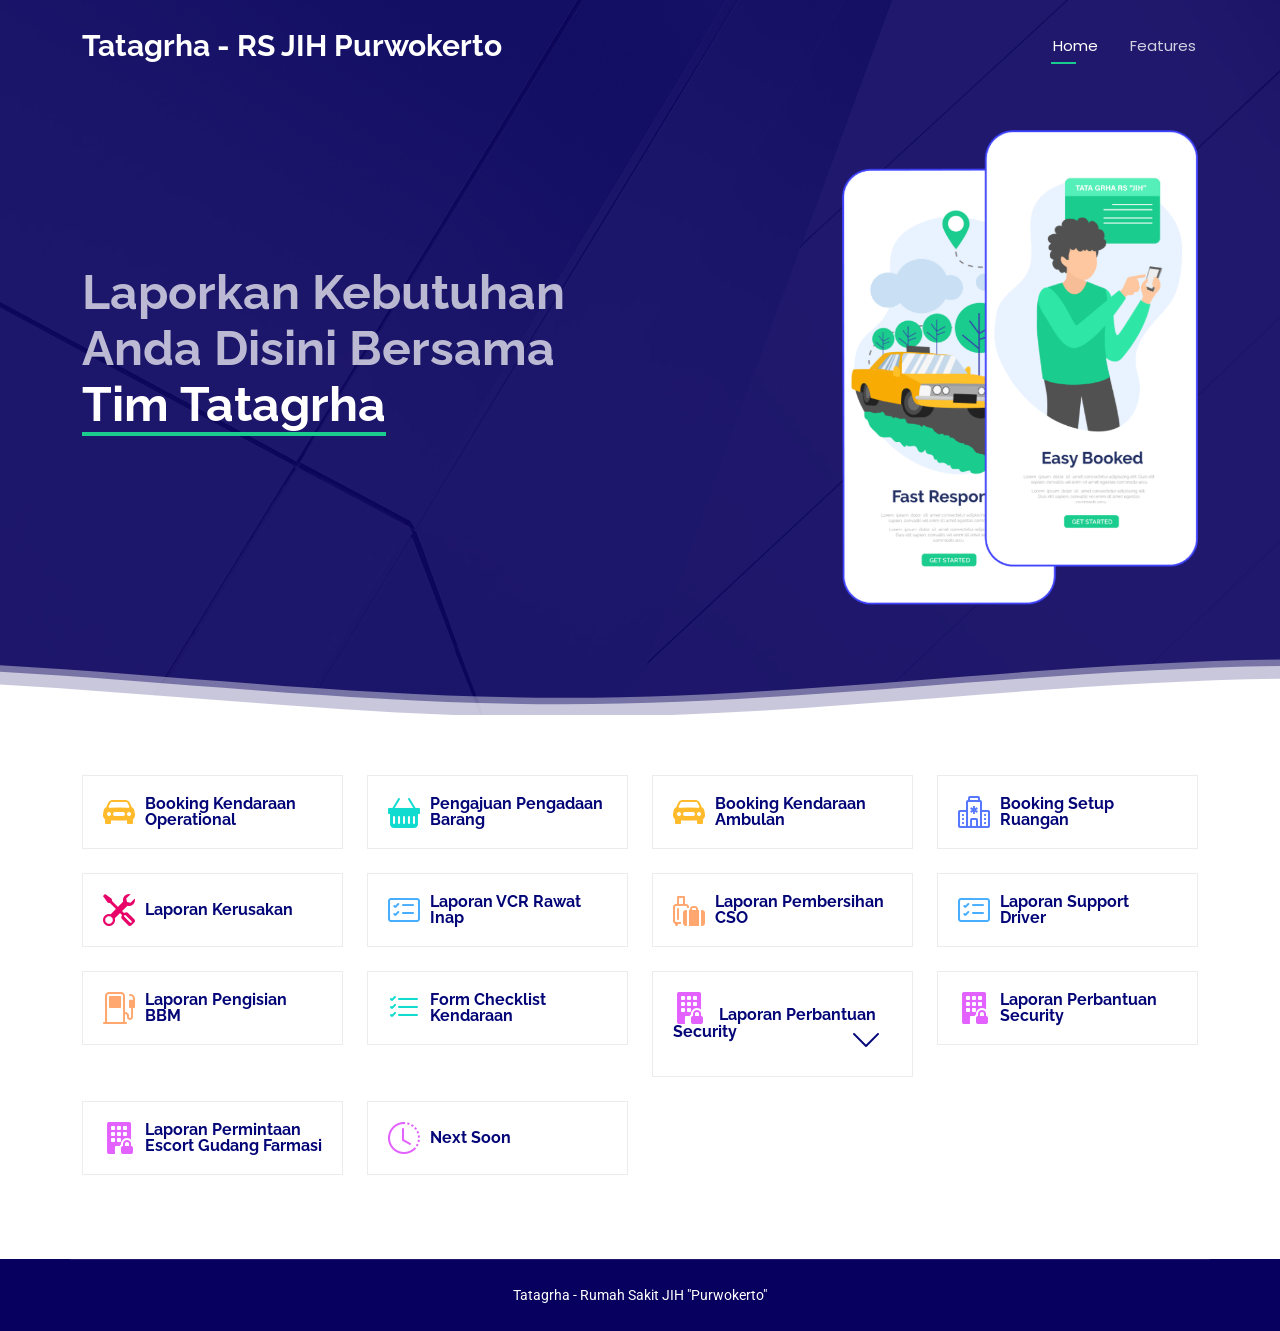
==== index.html @ fdab9dad "Update index.html" ====
<!DOCTYPE html>
<html lang="en">

<head>
  <meta charset="utf-8">
  <meta content="width=device-width, initial-scale=1.0" name="viewport">
  <title>Tatagrha RS JIH Purwokerto</title>
  <meta name="description" content="">
  <meta name="keywords" content="">

  <!-- Favicons -->
  <link href="assets/img/favicon.png" rel="icon">
  <link href="assets/img/apple-touch-icon.png" rel="apple-touch-icon">

  <!-- Fonts -->
  <link href="https://fonts.googleapis.com" rel="preconnect">
  <link href="https://fonts.gstatic.com" rel="preconnect" crossorigin>
  <link href="https://fonts.googleapis.com/css2?family=Roboto:ital,wght@0,100;0,300;0,400;0,500;0,700;0,900;1,100;1,300;1,400;1,500;1,700;1,900&family=Poppins:ital,wght@0,100;0,200;0,300;0,400;0,500;0,600;0,700;0,800;0,900;1,100;1,200;1,300;1,400;1,500;1,600;1,700;1,800;1,900&family=Raleway:ital,wght@0,100;0,200;0,300;0,400;0,500;0,600;0,700;0,800;0,900;1,100;1,200;1,300;1,400;1,500;1,600;1,700;1,800;1,900&display=swap" rel="stylesheet">

  <!-- Vendor CSS Files -->
  <link href="assets/vendor/bootstrap/css/bootstrap.min.css" rel="stylesheet">
  <link href="assets/vendor/bootstrap-icons/bootstrap-icons.css" rel="stylesheet">
  <link href="assets/vendor/aos/aos.css" rel="stylesheet">
  <link href="assets/vendor/glightbox/css/glightbox.min.css" rel="stylesheet">
  <link href="assets/vendor/swiper/swiper-bundle.min.css" rel="stylesheet">

  <!-- Main CSS File -->
  <link href="assets/css/main.css" rel="stylesheet">

</head>

<body class="index-page">

  <header id="header" class="header d-flex align-items-center fixed-top">
    <div class="container-fluid container-xl position-relative d-flex align-items-center justify-content-between">

      <a href="index.html" class="logo d-flex align-items-center">
        <!-- Uncomment the line below if you also wish to use an image logo -->
        <!-- <img src="assets/img/logo.png" alt=""> -->
        <h1 class="sitename">Tatagrha - RS JIH Purwokerto</h1>
      </a>

      <nav id="navmenu" class="navmenu">
        <ul>
          <li><a href="#hero" class="active">Home</a></li>
          <li><a href="#features">Features</a></li>
        </ul>
        <i class="mobile-nav-toggle d-xl-none bi bi-list"></i>
      </nav>
    </div>
  </header>

  <main class="main">

    <!-- Hero Section -->
    <section id="hero" class="hero section dark-background">
      <img src="assets/img/hero-bg-2.jpg" alt="" class="hero-bg">

      <div class="container">
        <div class="row gy-4 justify-content-between">
          <div class="col-lg-4 order-lg-last hero-img" data-aos="zoom-out" data-aos-delay="100">
            <img src="assets/img/hero-img.png" class="img-fluid animated" alt="">
          </div>

          <div class="col-lg-6  d-flex flex-column justify-content-center" data-aos="fade-in">
            <h1>Laporkan Kebutuhan Anda Disini Bersama <span>Tim Tatagrha</span></h1>
          </div>

        </div>
      </div>

      <svg class="hero-waves" xmlns="http://www.w3.org/2000/svg" xmlns:xlink="http://www.w3.org/1999/xlink" viewBox="0 24 150 28 " preserveAspectRatio="none">
        <defs>
          <path id="wave-path" d="M-160 44c30 0 58-18 88-18s 58 18 88 18 58-18 88-18 58 18 88 18 v44h-352z"></path>
        </defs>
        <g class="wave1">
          <use xlink:href="#wave-path" x="50" y="3"></use>
        </g>
        <g class="wave2">
          <use xlink:href="#wave-path" x="50" y="0"></use>
        </g>
        <g class="wave3">
          <use xlink:href="#wave-path" x="50" y="9"></use>
        </g>
      </svg>

    </section><!-- /Hero Section -->

    <!-- Features Section -->
    <section id="features" class="features section">

      <div class="container">

        <div class="row gy-4">

          <div class="col-lg-3 col-md-4" data-aos="fade-up" data-aos-delay="100">
            <div class="features-item">
              <i class="bi bi-car-front-fill" style="color: #ffbb2c;"></i>
              <h3><a href="https://forms.gle/CPG3CQhmKUWw7YBz8" class="stretched-link">Booking Kendaraan Operational</a></h3>
            </div>
          </div><!-- End Feature Item -->

          <div class="col-lg-3 col-md-4" data-aos="fade-up" data-aos-delay="100">
            <div class="features-item">
              <i class="bi bi-basket-fill" style="color: #11dbcf;"></i>
              <h3><a href="https://forms.gle/uYJocbB6Mi5W9HE4A" class="stretched-link">Pengajuan Pengadaan Barang</a></h3>
            </div>
          </div><!-- End Feature Item -->   
          
          <div class="col-lg-3 col-md-4" data-aos="fade-up" data-aos-delay="100">
            <div class="features-item">
              <i class="bi bi-car-front-fill" style="color: #ffbb2c;"></i>
              <h3><a href="https://forms.gle/hfA2Ay4wAuZMXhFcA" class="stretched-link">Booking Kendaraan Ambulan</a></h3>
            </div>
          </div><!-- End Feature Item -->          
          
          <div class="col-lg-3 col-md-4" data-aos="fade-up" data-aos-delay="200">
            <div class="features-item">
              <i class="bi bi-hospital" style="color: #5578ff;"></i>
              <h3><a href="https://forms.gle/HE8WJh99tkpcLgHMA" class="stretched-link">Booking Setup Ruangan</a></h3>
            </div>
          </div><!-- End Feature Item -->

          <div class="col-lg-3 col-md-4" data-aos="fade-up" data-aos-delay="300">
            <div class="features-item">
              <i class="bi bi-tools" style="color: #e80368;"></i>
              <h3><a href="https://forms.gle/paqNpEbCL4rykndV8" class="stretched-link">Laporan Kerusakan</a></h3>
            </div>
          </div><!-- End Feature Item -->

           <div class="col-lg-3 col-md-4" data-aos="fade-up" data-aos-delay="500">
            <div class="features-item">
              <i class="bi bi-card-checklist" style="color: #47aeff;"></i>
              <h3><a href="https://forms.gle/JV59aRGBSHYCuwM69" class="stretched-link">Laporan VCR Rawat Inap</a></h3>
            </div>
          </div><!-- End Feature Item -->


           <div class="col-lg-3 col-md-4" data-aos="fade-up" data-aos-delay="500">
            <div class="features-item">
              <i class="bi bi-luggage-fill" style="color: #ffa76e;"></i>
              <h3><a href="https://forms.gle/MDtUyZnC8ByGUfAC8" class="stretched-link">Laporan Pembersihan CSO</a></h3>
            </div>
          </div><!-- End Feature Item -->
          <div class="col-lg-3 col-md-4" data-aos="fade-up" data-aos-delay="500">
            <div class="features-item">
              <i class="bi bi-card-checklist" style="color: #47aeff;"></i>
              <h3><a href="https://forms.gle/abLmf1mmd48hK5BQ9" class="stretched-link">Laporan Support Driver</a></h3>
            </div>
          </div><!-- End Feature Item -->

          <div class="col-lg-3 col-md-4" data-aos="fade-up" data-aos-delay="600">
            <div class="features-item">
              <i class="bi bi-fuel-pump" style="color: #ffa76e;"></i>
              <h3><a href="https://forms.gle/74PxMc3v56VqdXMW8" class="stretched-link">Laporan Pengisian BBM</a></h3>
            </div>
          </div><!-- End Feature Item -->

          <div class="col-lg-3 col-md-4" data-aos="fade-up" data-aos-delay="700">
            <div class="features-item">
              <i class="bi bi-list-check" style="color: #11dbcf;"></i>
              <h3><a href="https://forms.gle/vssDsySUYptKoTKb6" class="stretched-link">Form Checklist Kendaraan</a></h3>
            </div>
          </div><!-- End Feature Item -->


<div class="col-lg-3 col-md-4" data-aos="fade-up" data-aos-delay="400">
  <div class="features-item faq-item">
    
    <h3 style="cursor: pointer;">
      <i class="bi bi-building-fill-lock" style="color: #e361ff;"></i>
      <span>Laporan Perbantuan Security</span>
      <i class="bi bi-chevron-down faq-toggle" style="float:right;"></i>
    </h3>

    <div class="faq-content">
      <p>
        <a href="https://forms.gle/bo8YQ8iHdRZ7B3AS6" target="_blank" class="btn bi bi-input-cursor">
          Buka Formulir
        </a>
      </p>
      <p>
        <a href="https://docs.google.com/spreadsheets/d/e/2PACX-1vQ4hUQMx2nPUFVY28Vp6u63LYOZsIfMvI5gpIaomorctwQBN0387PsJkoW3_GNkcBlwQdu6787b2Nue/pubhtml?gid=1889220199&single=true" target="_blank" class="btn bi bi-filetype-xls">
          Lihat Spreadsheet
        </a>
      </p>
    </div>

  </div>
</div>




          
          <div class="col-lg-3 col-md-4" data-aos="fade-up" data-aos-delay="400">
            <div class="features-item">
              <i class="bi bi-building-fill-lock" style="color: #e361ff;"></i>
              <h3><a href="https://forms.gle/bo8YQ8iHdRZ7B3AS6" class="stretched-link">Laporan Perbantuan Security</a></h3>
            </div>
          </div><!-- End Feature Item -->

          <div class="col-lg-3 col-md-4" data-aos="fade-up" data-aos-delay="400">
            <div class="features-item">
              <i class="bi bi-building-fill-lock" style="color: #e361ff;"></i>
              <h3><a href="https://forms.gle/2ec3MR5oW7XgBhZg6" class="stretched-link">Laporan Permintaan Escort Gudang Farmasi</a></h3>
            </div>
          </div><!-- End Feature Item -->

          <div class="col-lg-3 col-md-4" data-aos="fade-up" data-aos-delay="400">
            <div class="features-item">
              <i class="bi bi-clock-history" style="color: #e361ff;"></i>
              <h3><a href="" class="stretched-link">Next Soon</a></h3>
            </div>
          </div><!-- End Feature Item -->
          
        </div>

      </div>

    </section><!-- /Features Section -->

  </main>

  <footer id="footer" class="footer dark-background">

    <div class="container copyright text-center mt-4">
        <!-- All the links in the footer should remain intact. -->
        <!-- You can delete the links only if you've purchased the pro version. -->
        <!-- Licensing information: https://bootstrapmade.com/license/ -->
        <!-- Purchase the pro version with working PHP/AJAX contact form: [buy-url] -->
        Tatagrha - Rumah Sakit JIH "Purwokerto"</a>
      </div>
    </div>

  </footer>

  <!-- Scroll Top -->
  <a href="#" id="scroll-top" class="scroll-top d-flex align-items-center justify-content-center"><i class="bi bi-arrow-up-short"></i></a>

  <!-- Preloader -->
  <div id="preloader"></div>

  <!-- Vendor JS Files -->
  <script src="assets/vendor/bootstrap/js/bootstrap.bundle.min.js"></script>
  <script src="assets/vendor/php-email-form/validate.js"></script>
  <script src="assets/vendor/aos/aos.js"></script>
  <script src="assets/vendor/glightbox/js/glightbox.min.js"></script>
  <script src="assets/vendor/purecounter/purecounter_vanilla.js"></script>
  <script src="assets/vendor/swiper/swiper-bundle.min.js"></script>

  <!-- Main JS File -->
  <script src="assets/js/main.js"></script>

    <script>
  document.querySelectorAll(".features-item.faq-item h3").forEach(item => {
    item.addEventListener("click", function(e) {
      e.preventDefault();
      const parent = this.closest(".features-item");
      parent.classList.toggle("active");
    });
  });
</script>

</body>

</html>
---- assets/css/main.css ----
/**
* Template Name: Bootslander
* Template URL: https://bootstrapmade.com/bootslander-free-bootstrap-landing-page-template/
* Updated: Aug 07 2024 with Bootstrap v5.3.3
* Author: BootstrapMade.com
* License: https://bootstrapmade.com/license/
*/

/*--------------------------------------------------------------
# Font & Color Variables
# Help: https://bootstrapmade.com/color-system/
--------------------------------------------------------------*/
/* Fonts */
:root {
  --default-font: "Roboto",  system-ui, -apple-system, "Segoe UI", Roboto, "Helvetica Neue", Arial, "Noto Sans", "Liberation Sans", sans-serif, "Apple Color Emoji", "Segoe UI Emoji", "Segoe UI Symbol", "Noto Color Emoji";
  --heading-font: "Raleway",  sans-serif;
  --nav-font: "Poppins",  sans-serif;
}

/* Global Colors - The following color variables are used throughout the website. Updating them here will change the color scheme of the entire website */
:root { 
  --background-color: #ffffff; /* Background color for the entire website, including individual sections */
  --default-color: #444444; /* Default color used for the majority of the text content across the entire website */
  --heading-color: #040677; /* Color for headings, subheadings and title throughout the website */
  --accent-color: #1acc8d; /* Accent color that represents your brand on the website. It's used for buttons, links, and other elements that need to stand out */
  --surface-color: #ffffff; /* The surface color is used as a background of boxed elements within sections, such as cards, icon boxes, or other elements that require a visual separation from the global background. */
  --contrast-color: #ffffff; /* Contrast color for text, ensuring readability against backgrounds of accent, heading, or default colors. */
}

/* Nav Menu Colors - The following color variables are used specifically for the navigation menu. They are separate from the global colors to allow for more customization options */
:root {
  --nav-color: #ffffff;  /* The default color of the main navmenu links */
  --nav-hover-color: #1acc8d; /* Applied to main navmenu links when they are hovered over or active */
  --nav-mobile-background-color: #ffffff; /* Used as the background color for mobile navigation menu */
  --nav-dropdown-background-color: #ffffff; /* Used as the background color for dropdown items that appear when hovering over primary navigation items */
  --nav-dropdown-color: #444444; /* Used for navigation links of the dropdown items in the navigation menu. */
  --nav-dropdown-hover-color: #1acc8d; /* Similar to --nav-hover-color, this color is applied to dropdown navigation links when they are hovered over. */
}

/* Color Presets - These classes override global colors when applied to any section or element, providing reuse of the sam color scheme. */

.light-background {
  --background-color: #f4f5fe;
  --surface-color: #ffffff;
}

.dark-background {
  --background-color: #08005e;
  --default-color: #ffffff;
  --heading-color: #ffffff;
  --surface-color: #0c0091;
  --contrast-color: #ffffff;
}

/* Smooth scroll */
:root {
  scroll-behavior: smooth;
}

/*--------------------------------------------------------------
# General Styling & Shared Classes
--------------------------------------------------------------*/
body {
  color: var(--default-color);
  background-color: var(--background-color);
  font-family: var(--default-font);
}

a {
  color: var(--accent-color);
  text-decoration: none;
  transition: 0.3s;
}

a:hover {
  color: color-mix(in srgb, var(--accent-color), transparent 25%);
  text-decoration: none;
}

h1,
h2,
h3,
h4,
h5,
h6 {
  color: var(--heading-color);
  font-family: var(--heading-font);
}

/* PHP Email Form Messages
------------------------------*/
.php-email-form .error-message {
  display: none;
  background: #df1529;
  color: #ffffff;
  text-align: left;
  padding: 15px;
  margin-bottom: 24px;
  font-weight: 600;
}

.php-email-form .sent-message {
  display: none;
  color: #ffffff;
  background: #059652;
  text-align: center;
  padding: 15px;
  margin-bottom: 24px;
  font-weight: 600;
}

.php-email-form .loading {
  display: none;
  background: var(--surface-color);
  text-align: center;
  padding: 15px;
  margin-bottom: 24px;
}

.php-email-form .loading:before {
  content: "";
  display: inline-block;
  border-radius: 50%;
  width: 24px;
  height: 24px;
  margin: 0 10px -6px 0;
  border: 3px solid var(--accent-color);
  border-top-color: var(--surface-color);
  animation: php-email-form-loading 1s linear infinite;
}

@keyframes php-email-form-loading {
  0% {
    transform: rotate(0deg);
  }

  100% {
    transform: rotate(360deg);
  }
}

/*--------------------------------------------------------------
# Global Header
--------------------------------------------------------------*/
.header {
  --background-color: rgba(255, 255, 255, 0);
  --default-color: #ffffff;
  --heading-color: #ffffff;
  color: var(--default-color);
  background-color: var(--background-color);
  padding: 20px 0;
  transition: all 0.5s;
  z-index: 997;
}

.header .logo {
  line-height: 1;
}

.header .logo img {
  max-height: 32px;
  margin-right: 8px;
}

.header .logo h1 {
  font-size: 30px;
  margin: 0;
  font-weight: 700;
  color: var(--heading-color);
}

.scrolled .header {
  box-shadow: 0px 0 18px rgba(0, 0, 0, 0.1);
}

/* Global Header on Scroll
------------------------------*/
.scrolled .header {
  --background-color: #10058c;
}

/*--------------------------------------------------------------
# Navigation Menu
--------------------------------------------------------------*/
/* Desktop Navigation */
@media (min-width: 1200px) {
  .navmenu {
    padding: 0;
  }

  .navmenu ul {
    margin: 0;
    padding: 0;
    display: flex;
    list-style: none;
    align-items: center;
  }

  .navmenu li {
    position: relative;
  }

  .navmenu>ul>li {
    white-space: nowrap;
    padding: 15px 14px;
  }

  .navmenu>ul>li:last-child {
    padding-right: 0;
  }

  .navmenu a,
  .navmenu a:focus {
    color: color-mix(in srgb, var(--nav-color), transparent 20%);
    font-size: 15px;
    padding: 0 2px;
    font-family: var(--nav-font);
    font-weight: 400;
    display: flex;
    align-items: center;
    justify-content: space-between;
    white-space: nowrap;
    transition: 0.3s;
    position: relative;
  }

  .navmenu a i,
  .navmenu a:focus i {
    font-size: 12px;
    line-height: 0;
    margin-left: 5px;
    transition: 0.3s;
  }

  .navmenu>ul>li>a:before {
    content: "";
    position: absolute;
    height: 2px;
    bottom: -6px;
    left: 0;
    background-color: var(--nav-hover-color);
    visibility: hidden;
    width: 0px;
    transition: all 0.3s ease-in-out 0s;
  }

  .navmenu a:hover:before,
  .navmenu li:hover>a:before,
  .navmenu .active:before {
    visibility: visible;
    width: 25px;
  }

  .navmenu li:hover>a,
  .navmenu .active,
  .navmenu .active:focus {
    color: var(--nav-color);
  }

  .navmenu .dropdown ul {
    margin: 0;
    padding: 10px 0;
    background: var(--nav-dropdown-background-color);
    display: block;
    position: absolute;
    visibility: hidden;
    left: 14px;
    top: 130%;
    opacity: 0;
    transition: 0.3s;
    border-radius: 4px;
    z-index: 99;
    box-shadow: 0px 0px 30px rgba(0, 0, 0, 0.1);
  }

  .navmenu .dropdown ul li {
    min-width: 200px;
  }

  .navmenu .dropdown ul a {
    padding: 10px 20px;
    font-size: 15px;
    text-transform: none;
    color: var(--nav-dropdown-color);
  }

  .navmenu .dropdown ul a i {
    font-size: 12px;
  }

  .navmenu .dropdown ul a:hover,
  .navmenu .dropdown ul .active:hover,
  .navmenu .dropdown ul li:hover>a {
    color: var(--nav-dropdown-hover-color);
  }

  .navmenu .dropdown:hover>ul {
    opacity: 1;
    top: 100%;
    visibility: visible;
  }

  .navmenu .dropdown .dropdown ul {
    top: 0;
    left: -90%;
    visibility: hidden;
  }

  .navmenu .dropdown .dropdown:hover>ul {
    opacity: 1;
    top: 0;
    left: -100%;
    visibility: visible;
  }
}

/* Mobile Navigation */
@media (max-width: 1199px) {
  .mobile-nav-toggle {
    color: var(--nav-color);
    font-size: 28px;
    line-height: 0;
    margin-right: 10px;
    cursor: pointer;
    transition: color 0.3s;
  }

  .navmenu {
    padding: 0;
    z-index: 9997;
  }

  .navmenu ul {
    display: none;
    list-style: none;
    position: absolute;
    inset: 60px 20px 20px 20px;
    padding: 10px 0;
    margin: 0;
    border-radius: 6px;
    background-color: var(--nav-mobile-background-color);
    border: 1px solid color-mix(in srgb, var(--default-color), transparent 90%);
    box-shadow: none;
    overflow-y: auto;
    transition: 0.3s;
    z-index: 9998;
  }

  .navmenu a,
  .navmenu a:focus {
    color: var(--nav-dropdown-color);
    padding: 10px 20px;
    font-family: var(--nav-font);
    font-size: 17px;
    font-weight: 500;
    display: flex;
    align-items: center;
    justify-content: space-between;
    white-space: nowrap;
    transition: 0.3s;
  }

  .navmenu a i,
  .navmenu a:focus i {
    font-size: 12px;
    line-height: 0;
    margin-left: 5px;
    width: 30px;
    height: 30px;
    display: flex;
    align-items: center;
    justify-content: center;
    border-radius: 50%;
    transition: 0.3s;
    background-color: color-mix(in srgb, var(--accent-color), transparent 90%);
  }

  .navmenu a i:hover,
  .navmenu a:focus i:hover {
    background-color: var(--accent-color);
    color: var(--contrast-color);
  }

  .navmenu a:hover,
  .navmenu .active,
  .navmenu .active:focus {
    color: var(--nav-dropdown-hover-color);
  }

  .navmenu .active i,
  .navmenu .active:focus i {
    background-color: var(--accent-color);
    color: var(--contrast-color);
    transform: rotate(180deg);
  }

  .navmenu .dropdown ul {
    position: static;
    display: none;
    z-index: 99;
    padding: 10px 0;
    margin: 10px 20px;
    background-color: var(--nav-dropdown-background-color);
    transition: all 0.5s ease-in-out;
  }

  .navmenu .dropdown ul ul {
    background-color: rgba(33, 37, 41, 0.1);
  }

  .navmenu .dropdown>.dropdown-active {
    display: block;
    background-color: rgba(33, 37, 41, 0.03);
  }

  .mobile-nav-active {
    overflow: hidden;
  }

  .mobile-nav-active .mobile-nav-toggle {
    color: #fff;
    position: absolute;
    font-size: 32px;
    top: 15px;
    right: 15px;
    margin-right: 0;
    z-index: 9999;
  }

  .mobile-nav-active .navmenu {
    position: fixed;
    overflow: hidden;
    inset: 0;
    background: rgba(33, 37, 41, 0.8);
    transition: 0.3s;
  }

  .mobile-nav-active .navmenu>ul {
    display: block;
  }
}

/*--------------------------------------------------------------
# Global Footer
--------------------------------------------------------------*/
.footer {
  color: var(--default-color);
  background-color: var(--background-color);
  font-size: 14px;
  position: relative;
}

.footer .footer-top {
  padding-top: 50px;
  border-top: 1px solid color-mix(in srgb, var(--default-color), transparent 90%);
}

.footer .footer-about .logo {
  line-height: 1;
  margin-bottom: 25px;
}

.footer .footer-about .logo img {
  max-height: 40px;
  margin-right: 6px;
}

.footer .footer-about .logo span {
  font-size: 26px;
  font-weight: 700;
  letter-spacing: 1px;
  font-family: var(--heading-font);
  color: var(--heading-color);
}

.footer .footer-about p {
  font-size: 14px;
  font-family: var(--heading-font);
}

.footer .social-links a {
  display: flex;
  align-items: center;
  justify-content: center;
  width: 40px;
  height: 40px;
  border-radius: 50%;
  border: 1px solid color-mix(in srgb, var(--default-color), transparent 50%);
  font-size: 16px;
  color: color-mix(in srgb, var(--default-color), transparent 30%);
  margin-right: 10px;
  transition: 0.3s;
}

.footer .social-links a:hover {
  color: var(--accent-color);
  border-color: var(--accent-color);
}

.footer h4 {
  font-size: 16px;
  font-weight: bold;
  position: relative;
  padding-bottom: 12px;
}

.footer .footer-links {
  margin-bottom: 30px;
}

.footer .footer-links ul {
  list-style: none;
  padding: 0;
  margin: 0;
}

.footer .footer-links ul i {
  padding-right: 2px;
  font-size: 12px;
  line-height: 0;
}

.footer .footer-links ul li {
  padding: 10px 0;
  display: flex;
  align-items: center;
}

.footer .footer-links ul li:first-child {
  padding-top: 0;
}

.footer .footer-links ul a {
  color: color-mix(in srgb, var(--default-color), transparent 30%);
  display: inline-block;
  line-height: 1;
}

.footer .footer-links ul a:hover {
  color: var(--accent-color);
}

.footer .footer-contact p {
  margin-bottom: 5px;
}

.footer .footer-newsletter .newsletter-form {
  margin-top: 30px;
  margin-bottom: 15px;
  padding: 6px 8px;
  position: relative;
  border-radius: 4px;
  border: 1px solid color-mix(in srgb, var(--default-color), transparent 80%);
  display: flex;
  background-color: var(--background-color);
  transition: 0.3s;
}

.footer .footer-newsletter .newsletter-form:focus-within {
  border-color: var(--accent-color);
}

.footer .footer-newsletter .newsletter-form input[type=email] {
  border: 0;
  padding: 4px;
  width: 100%;
  background-color: var(--background-color);
  color: var(--default-color);
}

.footer .footer-newsletter .newsletter-form input[type=email]:focus-visible {
  outline: none;
}

.footer .footer-newsletter .newsletter-form input[type=submit] {
  border: 0;
  font-size: 16px;
  padding: 0 20px;
  margin: -7px -8px -7px 0;
  background: var(--accent-color);
  color: var(--contrast-color);
  transition: 0.3s;
  border-radius: 0 4px 4px 0;
}

.footer .footer-newsletter .newsletter-form input[type=submit]:hover {
  background: color-mix(in srgb, var(--accent-color), transparent 20%);
}

.footer .copyright {
  padding: 25px 0;
  border-top: 1px solid color-mix(in srgb, var(--default-color), transparent 90%);
}

.footer .copyright p {
  margin-bottom: 0;
}

.footer .credits {
  margin-top: 6px;
  font-size: 13px;
}

/*--------------------------------------------------------------
# Preloader
--------------------------------------------------------------*/
#preloader {
  position: fixed;
  inset: 0;
  z-index: 999999;
  overflow: hidden;
  background: var(--background-color);
  transition: all 0.6s ease-out;
}

#preloader:before {
  content: "";
  position: fixed;
  top: calc(50% - 30px);
  left: calc(50% - 30px);
  border: 6px solid #ffffff;
  border-color: var(--accent-color) transparent var(--accent-color) transparent;
  border-radius: 50%;
  width: 60px;
  height: 60px;
  animation: animate-preloader 1.5s linear infinite;
}

@keyframes animate-preloader {
  0% {
    transform: rotate(0deg);
  }

  100% {
    transform: rotate(360deg);
  }
}

/*--------------------------------------------------------------
# Scroll Top Button
--------------------------------------------------------------*/
.scroll-top {
  position: fixed;
  visibility: hidden;
  opacity: 0;
  right: 15px;
  bottom: 15px;
  z-index: 99999;
  background-color: var(--accent-color);
  width: 40px;
  height: 40px;
  border-radius: 4px;
  transition: all 0.4s;
}

.scroll-top i {
  font-size: 24px;
  color: var(--contrast-color);
  line-height: 0;
}

.scroll-top:hover {
  background-color: color-mix(in srgb, var(--accent-color), transparent 20%);
  color: var(--contrast-color);
}

.scroll-top.active {
  visibility: visible;
  opacity: 1;
}

/*--------------------------------------------------------------
# Disable aos animation delay on mobile devices
--------------------------------------------------------------*/
@media screen and (max-width: 768px) {
  [data-aos-delay] {
    transition-delay: 0 !important;
  }
}

/*--------------------------------------------------------------
# Global Page Titles & Breadcrumbs
--------------------------------------------------------------*/
.page-title {
  color: var(--default-color);
  background-color: var(--background-color);
  position: relative;
}

.page-title .heading {
  padding: 160px 0 80px 0;
  border-top: 1px solid color-mix(in srgb, var(--default-color), transparent 90%);
}

.page-title .heading h1 {
  font-size: 38px;
  font-weight: 700;
}

.page-title nav {
  background-color: color-mix(in srgb, var(--default-color), transparent 88%);
  padding: 20px 0;
}

.page-title nav ol {
  display: flex;
  flex-wrap: wrap;
  list-style: none;
  margin: 0;
  font-size: 16px;
  font-weight: 600;
}

.page-title nav ol li+li {
  padding-left: 10px;
}

.page-title nav ol li+li::before {
  content: "/";
  display: inline-block;
  padding-right: 10px;
  color: color-mix(in srgb, var(--default-color), transparent 70%);
}

/*--------------------------------------------------------------
# Global Sections
--------------------------------------------------------------*/
section,
.section {
  color: var(--default-color);
  background-color: var(--background-color);
  padding: 60px 0;
  scroll-margin-top: 100px;
  overflow: clip;
}

@media (max-width: 1199px) {

  section,
  .section {
    scroll-margin-top: 66px;
  }
}

/*--------------------------------------------------------------
# Global Section Titles
--------------------------------------------------------------*/
.section-title {
  padding-bottom: 60px;
  position: relative;
}

.section-title h2 {
  font-size: 14px;
  font-weight: 500;
  padding: 0;
  line-height: 1px;
  margin: 0;
  letter-spacing: 1.5px;
  text-transform: uppercase;
  color: color-mix(in srgb, var(--default-color), transparent 50%);
  position: relative;
}

.section-title h2::after {
  content: "";
  width: 120px;
  height: 1px;
  display: inline-block;
  background: var(--accent-color);
  margin: 4px 10px;
}

.section-title div {
  color: var(--heading-color);
  margin: 0;
  margin: 0;
  font-size: 28px;
  font-weight: 700;
  text-transform: uppercase;
  font-family: var(--heading-font);
}

/*--------------------------------------------------------------
# Hero Section
--------------------------------------------------------------*/
.hero {
  width: 100%;
  min-height: 70vh;
  position: relative;
  padding: 120px 0 120px 0;
  display: flex;
  align-items: center;
}

.hero .hero-bg {
  position: absolute;
  inset: 0;
  display: block;
  width: 100%;
  height: 100%;
  object-fit: cover;
  z-index: 1;
}

.hero:before {
  content: "";
  background: color-mix(in srgb, var(--background-color), transparent 10%);
  position: absolute;
  inset: 0;
  z-index: 2;
}

.hero .container {
  position: relative;
  z-index: 3;
}

.hero h1 {
  margin: 0 0 20px 0;
  font-size: 48px;
  font-weight: 700;
  line-height: 56px;
  color: color-mix(in srgb, var(--heading-color), transparent 30%);
}

.hero h1 span {
  color: var(--heading-color);
  border-bottom: 4px solid var(--accent-color);
}

.hero p {
  color: color-mix(in srgb, var(--default-color), transparent 30%);
  margin: 5px 0 30px 0;
  font-size: 22px;
  font-weight: 400;
}

.hero .btn-get-started {
  color: var(--contrast-color);
  background: var(--accent-color);
  font-family: var(--heading-font);
  font-weight: 400;
  font-size: 15px;
  letter-spacing: 1px;
  display: inline-block;
  padding: 10px 28px 12px 28px;
  border-radius: 50px;
  transition: 0.5s;
  box-shadow: 0 8px 28px rgba(0, 0, 0, 0.1);
}

.hero .btn-get-started:hover {
  color: var(--contrast-color);
  background: color-mix(in srgb, var(--accent-color), transparent 15%);
  box-shadow: 0 8px 28px rgba(0, 0, 0, 0.1);
}

.hero .btn-watch-video {
  font-size: 16px;
  transition: 0.5s;
  margin-left: 25px;
  color: var(--default-color);
  font-weight: 600;
}

.hero .btn-watch-video i {
  color: var(--accent-color);
  font-size: 32px;
  transition: 0.3s;
  line-height: 0;
  margin-right: 8px;
}

.hero .btn-watch-video:hover {
  color: var(--accent-color);
}

.hero .btn-watch-video:hover i {
  color: color-mix(in srgb, var(--accent-color), transparent 15%);
}

.hero .animated {
  animation: up-down 2s ease-in-out infinite alternate-reverse both;
}

@media (max-width: 640px) {
  .hero h1 {
    font-size: 28px;
    line-height: 36px;
  }

  .hero p {
    font-size: 18px;
    line-height: 24px;
    margin-bottom: 30px;
  }

  .hero .btn-get-started,
  .hero .btn-watch-video {
    font-size: 13px;
  }
}

.hero .hero-waves {
  display: block;
  width: 100%;
  height: 60px;
  position: absolute;
  left: 0;
  bottom: 0;
  right: 0;
  z-index: 3;
}

.hero .wave1 use {
  animation: move-forever1 10s linear infinite;
  animation-delay: -2s;
  fill: var(--default-color);
  opacity: 0.6;
}

.hero .wave2 use {
  animation: move-forever2 8s linear infinite;
  animation-delay: -2s;
  fill: var(--default-color);
  opacity: 0.4;
}

.hero .wave3 use {
  animation: move-forever3 6s linear infinite;
  animation-delay: -2s;
  fill: var(--default-color);
}

@keyframes move-forever1 {
  0% {
    transform: translate(85px, 0%);
  }

  100% {
    transform: translate(-90px, 0%);
  }
}

@keyframes move-forever2 {
  0% {
    transform: translate(-90px, 0%);
  }

  100% {
    transform: translate(85px, 0%);
  }
}

@keyframes move-forever3 {
  0% {
    transform: translate(-90px, 0%);
  }

  100% {
    transform: translate(85px, 0%);
  }
}

@keyframes up-down {
  0% {
    transform: translateY(10px);
  }

  100% {
    transform: translateY(-10px);
  }
}

/*--------------------------------------------------------------
# About Section
--------------------------------------------------------------*/
.about {
  padding-top: 100px;
}

.about .content h3 {
  font-size: 16px;
  font-weight: 500;
  line-height: 19px;
  padding: 10px 20px;
  background: color-mix(in srgb, var(--accent-color), transparent 95%);
  color: var(--accent-color);
  border-radius: 7px;
  display: inline-block;
}

.about .content h2 {
  font-weight: 700;
}

.about .content p:last-child {
  margin-bottom: 0;
}

.about .content .read-more {
  background: var(--accent-color);
  color: var(--contrast-color);
  font-family: var(--heading-font);
  font-weight: 500;
  font-size: 16px;
  letter-spacing: 1px;
  padding: 12px 24px;
  border-radius: 5px;
  transition: 0.3s;
  display: inline-flex;
  align-items: center;
  justify-content: center;
}

.about .content .read-more i {
  font-size: 18px;
  margin-left: 5px;
  line-height: 0;
  transition: 0.3s;
}

.about .content .read-more:hover {
  background: color-mix(in srgb, var(--accent-color), transparent 20%);
  padding-right: 19px;
}

.about .content .read-more:hover i {
  margin-left: 10px;
}

.about .icon-box {
  background-color: var(--surface-color);
  padding: 50px 40px;
  box-shadow: 0px 10px 50px rgba(0, 0, 0, 0.1);
  border-radius: 10px;
  transition: all 0.3s ease-out 0s;
}

.about .icon-box i {
  width: 80px;
  height: 80px;
  border-radius: 50%;
  display: inline-flex;
  align-items: center;
  justify-content: center;
  margin-bottom: 24px;
  font-size: 32px;
  line-height: 0;
  transition: all 0.4s ease-out 0s;
  background-color: color-mix(in srgb, var(--accent-color), transparent 95%);
  color: var(--accent-color);
}

.about .icon-box h3 {
  margin-bottom: 10px;
  font-size: 24px;
  font-weight: 700;
}

.about .icon-box p {
  margin-bottom: 0;
}

.about .icon-box:hover i {
  background-color: var(--accent-color);
  color: var(--contrast-color);
}

.about .icon-boxes .col-md-6:nth-child(2) .icon-box,
.about .icon-boxes .col-md-6:nth-child(4) .icon-box {
  margin-top: -40px;
}

@media (max-width: 768px) {

  .about .icon-boxes .col-md-6:nth-child(2) .icon-box,
  .about .icon-boxes .col-md-6:nth-child(4) .icon-box {
    margin-top: 0;
  }
}

/*--------------------------------------------------------------
# Features Section
--------------------------------------------------------------*/
.features .features-item {
  background-color: var(--surface-color);
  display: flex;
  align-items: center;
  padding: 20px;
  transition: 0.3s;
  border: 1px solid color-mix(in srgb, var(--default-color), transparent 90%);
  position: relative;
}

.features .features-item i {
  font-size: 32px;
  padding-right: 10px;
  line-height: 0;
}

.features .features-item h3 {
  font-weight: 700;
  margin: 0;
  padding: 0;
  line-height: 1;
  font-size: 16px;
}

.features .features-item h3 a {
  color: var(--heading-color);
  transition: 0.3s;
}

.features .features-item:hover {
  border-color: var(--accent-color);
}

.features .features-item:hover h3 a {
  color: var(--accent-color);
}

/*--------------------------------------------------------------
# Stats Section
--------------------------------------------------------------*/
.stats i {
  background-color: var(--surface-color);
  color: var(--accent-color);
  box-shadow: 0px 2px 25px rgba(0, 0, 0, 0.1);
  width: 54px;
  height: 54px;
  font-size: 24px;
  border-radius: 50px;
  border: 2px solid var(--background-color);
  display: inline-flex;
  align-items: center;
  justify-content: center;
  position: relative;
  z-index: 1;
}

.stats .stats-item {
  background-color: var(--surface-color);
  margin-top: -27px;
  padding: 30px 30px 25px 30px;
  width: 100%;
  position: relative;
  text-align: center;
  box-shadow: 0px 2px 35px rgba(0, 0, 0, 0.1);
  border-radius: 4px;
  z-index: 0;
}

.stats .stats-item span {
  font-size: 36px;
  display: block;
  font-weight: 700;
  color: color-mix(in srgb, var(--default-color), transparent 20%);
}

.stats .stats-item p {
  padding: 0;
  margin: 0;
  font-family: var(--heading-font);
  font-size: 16px;
}

/*--------------------------------------------------------------
# Details Section
--------------------------------------------------------------*/
.details .features-item {
  color: color-mix(in srgb, var(--default-color), transparent 20%);
}

.details .features-item+.features-item {
  margin-top: 100px;
}

@media (max-width: 640px) {
  .details .features-item+.features-item {
    margin-top: 40px;
  }
}

.details .features-item h3 {
  font-weight: 700;
  font-size: 26px;
}

.details .features-item ul {
  list-style: none;
  padding: 0;
}

.details .features-item ul li {
  padding-bottom: 10px;
  display: flex;
  align-items: center;
}

.details .features-item ul li:last-child {
  padding-bottom: 0;
}

.details .features-item ul i {
  font-size: 20px;
  padding-right: 4px;
  color: var(--accent-color);
}

.details .features-item p:last-child {
  margin-bottom: 0;
}

/*--------------------------------------------------------------
# Gallery Section
--------------------------------------------------------------*/
.gallery .gallery-item {
  overflow: hidden;
  border-right: 3px solid var(--background-color);
  border-bottom: 3px solid var(--background-color);
}

.gallery .gallery-item img {
  transition: all ease-in-out 0.4s;
}

.gallery .gallery-item:hover img {
  transform: scale(1.1);
}

/*--------------------------------------------------------------
# Testimonials Section
--------------------------------------------------------------*/
.testimonials {
  padding: 80px 0;
  position: relative;
}

.testimonials:before {
  content: "";
  background: color-mix(in srgb, var(--background-color), transparent 30%);
  position: absolute;
  inset: 0;
  z-index: 2;
}

.testimonials .testimonials-bg {
  position: absolute;
  inset: 0;
  display: block;
  width: 100%;
  height: 100%;
  object-fit: cover;
  z-index: 1;
}

.testimonials .container {
  position: relative;
  z-index: 3;
}

.testimonials .testimonials-carousel,
.testimonials .testimonials-slider {
  overflow: hidden;
}

.testimonials .testimonial-item {
  text-align: center;
}

.testimonials .testimonial-item .testimonial-img {
  width: 100px;
  border-radius: 50%;
  border: 6px solid color-mix(in srgb, var(--default-color), transparent 85%);
  margin: 0 auto;
}

.testimonials .testimonial-item h3 {
  font-size: 20px;
  font-weight: bold;
  margin: 10px 0 5px 0;
}

.testimonials .testimonial-item h4 {
  font-size: 14px;
  margin: 0 0 15px 0;
  color: color-mix(in srgb, var(--default-color), transparent 40%);
}

.testimonials .testimonial-item .stars {
  margin-bottom: 15px;
}

.testimonials .testimonial-item .stars i {
  color: #ffc107;
  margin: 0 1px;
}

.testimonials .testimonial-item .quote-icon-left,
.testimonials .testimonial-item .quote-icon-right {
  color: color-mix(in srgb, var(--default-color), transparent 40%);
  font-size: 26px;
  line-height: 0;
}

.testimonials .testimonial-item .quote-icon-left {
  display: inline-block;
  left: -5px;
  position: relative;
}

.testimonials .testimonial-item .quote-icon-right {
  display: inline-block;
  right: -5px;
  position: relative;
  top: 10px;
  transform: scale(-1, -1);
}

.testimonials .testimonial-item p {
  font-style: italic;
  margin: 0 auto 15px auto;
}

.testimonials .swiper-wrapper {
  height: auto;
}

.testimonials .swiper-pagination {
  margin-top: 20px;
  position: relative;
}

.testimonials .swiper-pagination .swiper-pagination-bullet {
  width: 12px;
  height: 12px;
  background-color: color-mix(in srgb, var(--default-color), transparent 50%);
  opacity: 0.5;
}

.testimonials .swiper-pagination .swiper-pagination-bullet-active {
  background-color: var(--default-color);
  opacity: 1;
}

@media (min-width: 992px) {
  .testimonials .testimonial-item p {
    width: 80%;
  }
}

/*--------------------------------------------------------------
# Team Section
--------------------------------------------------------------*/
.team .member {
  position: relative;
}

.team .member .pic {
  overflow: hidden;
  margin-bottom: 50px;
}

.team .member .member-info {
  background-color: var(--surface-color);
  color: color-mix(in srgb, var(--default-color), transparent 20%);
  box-shadow: 0px 2px 15px rgba(0, 0, 0, 0.1);
  position: absolute;
  bottom: -50px;
  left: 20px;
  right: 20px;
  padding: 20px 15px;
  overflow: hidden;
  transition: 0.5s;
}

.team .member h4 {
  font-weight: 700;
  margin-bottom: 10px;
  font-size: 16px;
  position: relative;
  padding-bottom: 10px;
}

.team .member h4::after {
  content: "";
  position: absolute;
  display: block;
  width: 50px;
  height: 1px;
  background: color-mix(in srgb, var(--default-color), transparent 60%);
  bottom: 0;
  left: 0;
}

.team .member span {
  font-style: italic;
  display: block;
  font-size: 13px;
}

.team .member .social {
  position: absolute;
  right: 15px;
  bottom: 15px;
}

.team .member .social a {
  transition: color 0.3s;
  color: color-mix(in srgb, var(--default-color), transparent 70%);
}

.team .member .social a:hover {
  color: var(--accent-color);
}

.team .member .social i {
  font-size: 16px;
  margin: 0 2px;
}

/*--------------------------------------------------------------
# Pricing Section
--------------------------------------------------------------*/
.pricing .pricing-item {
  background-color: color-mix(in srgb, var(--accent-color), transparent 96%);
  padding: 40px 40px;
  height: 100%;
  border-radius: 15px;
}

.pricing h3 {
  font-weight: 600;
  margin-bottom: 15px;
  font-size: 20px;
}

.pricing h4 {
  color: var(--accent-color);
  font-size: 48px;
  font-weight: 700;
  font-family: var(--heading-font);
  margin-bottom: 0;
}

.pricing h4 sup {
  font-size: 28px;
}

.pricing h4 span {
  color: color-mix(in srgb, var(--default-color), transparent 50%);
  font-size: 18px;
  font-weight: 500;
}

.pricing .description {
  font-size: 14px;
}

.pricing .cta-btn {
  border: 1px solid var(--default-color);
  color: var(--default-color);
  display: block;
  text-align: center;
  padding: 10px 35px;
  border-radius: 5px;
  font-size: 16px;
  font-weight: 500;
  font-family: var(--heading-font);
  transition: 0.3s;
  margin-top: 20px;
  margin-bottom: 6px;
}

.pricing .cta-btn:hover {
  background: var(--accent-color);
  color: var(--contrast-color);
  border-color: var(--accent-color);
}

.pricing ul {
  padding: 0;
  list-style: none;
  color: color-mix(in srgb, var(--default-color), transparent 30%);
  text-align: left;
  line-height: 20px;
}

.pricing ul li {
  padding: 10px 0;
  display: flex;
  align-items: center;
}

.pricing ul li:last-child {
  padding-bottom: 0;
}

.pricing ul i {
  color: #059652;
  font-size: 24px;
  padding-right: 3px;
}

.pricing ul .na {
  color: color-mix(in srgb, var(--default-color), transparent 60%);
}

.pricing ul .na i {
  color: color-mix(in srgb, var(--default-color), transparent 60%);
}

.pricing ul .na span {
  text-decoration: line-through;
}

.pricing .featured {
  position: relative;
}

.pricing .featured .popular {
  position: absolute;
  top: 15px;
  right: 15px;
  background-color: var(--accent-color);
  color: var(--contrast-color);
  padding: 4px 15px 6px 15px;
  margin: 0;
  border-radius: 5px;
  font-size: 14px;
  font-weight: 500;
}

.pricing .featured .cta-btn {
  background: var(--accent-color);
  color: var(--contrast-color);
  border-color: var(--accent-color);
}

@media (max-width: 992px) {
  .pricing .box {
    max-width: 60%;
    margin: 0 auto 30px auto;
  }
}

@media (max-width: 767px) {
  .pricing .box {
    max-width: 80%;
    margin: 0 auto 30px auto;
  }
}

@media (max-width: 420px) {
  .pricing .box {
    max-width: 100%;
    margin: 0 auto 30px auto;
  }
}

/*--------------------------------------------------------------
# Faq Section
--------------------------------------------------------------*/
.faq .content h3 {
  font-weight: 400;
  font-size: 34px;
}

.faq .content p {
  color: color-mix(in srgb, var(--default-color), transparent 30%);
}

.faq .faq-container {
  margin-top: 15px;
}

.faq .faq-container .faq-item {
  background-color: var(--surface-color);
  position: relative;
  padding: 20px;
  margin-bottom: 20px;
  box-shadow: 0px 5px 25px 0px rgba(0, 0, 0, 0.1);
  overflow: hidden;
}

.faq .faq-container .faq-item:last-child {
  margin-bottom: 0;
}

.faq .faq-container .faq-item h3 {
  font-weight: 600;
  font-size: 17px;
  line-height: 24px;
  margin: 0 30px 0 32px;
  transition: 0.3s;
  cursor: pointer;
}

.faq .faq-container .faq-item h3 span {
  color: var(--accent-color);
  padding-right: 5px;
}

.faq .faq-container .faq-item h3:hover {
  color: var(--accent-color);
}

.faq .faq-container .faq-item .faq-content {
  display: grid;
  grid-template-rows: 0fr;
  transition: 0.3s ease-in-out;
  visibility: hidden;
  opacity: 0;
}

.faq .faq-container .faq-item .faq-content p {
  margin-bottom: 0;
  overflow: hidden;
}

.faq .faq-container .faq-item .faq-icon {
  position: absolute;
  top: 22px;
  left: 20px;
  font-size: 22px;
  line-height: 0;
  transition: 0.3s;
  color: var(--accent-color);
}

.faq .faq-container .faq-item .faq-toggle {
  position: absolute;
  top: 20px;
  right: 20px;
  font-size: 16px;
  line-height: 0;
  transition: 0.3s;
  cursor: pointer;
}

.faq .faq-container .faq-item .faq-toggle:hover {
  color: var(--accent-color);
}

.faq .faq-container .faq-active h3 {
  color: var(--accent-color);
}

.faq .faq-container .faq-active .faq-content {
  grid-template-rows: 1fr;
  visibility: visible;
  opacity: 1;
  padding-top: 10px;
}

.faq .faq-container .faq-active .faq-toggle {
  transform: rotate(90deg);
  color: var(--accent-color);
}

/*--------------------------------------------------------------
# Contact Section
--------------------------------------------------------------*/
.contact .info-item+.info-item {
  margin-top: 40px;
}

.contact .info-item i {
  color: var(--accent-color);
  background: color-mix(in srgb, var(--accent-color), transparent 92%);
  font-size: 20px;
  width: 44px;
  height: 44px;
  display: flex;
  justify-content: center;
  align-items: center;
  border-radius: 50px;
  transition: all 0.3s ease-in-out;
  margin-right: 15px;
}

.contact .info-item h3 {
  padding: 0;
  font-size: 18px;
  font-weight: 700;
  margin-bottom: 5px;
}

.contact .info-item p {
  padding: 0;
  margin-bottom: 0;
  font-size: 14px;
}

.contact .info-item:hover i {
  background: var(--accent-color);
  color: var(--contrast-color);
}

.contact .php-email-form {
  height: 100%;
}

.contact .php-email-form input[type=text],
.contact .php-email-form input[type=email],
.contact .php-email-form textarea {
  font-size: 14px;
  padding: 10px 15px;
  box-shadow: none;
  border-radius: 0;
  color: var(--default-color);
  background-color: color-mix(in srgb, var(--background-color), transparent 50%);
  border-color: color-mix(in srgb, var(--default-color), transparent 80%);
}

.contact .php-email-form input[type=text]:focus,
.contact .php-email-form input[type=email]:focus,
.contact .php-email-form textarea:focus {
  border-color: var(--accent-color);
}

.contact .php-email-form input[type=text]::placeholder,
.contact .php-email-form input[type=email]::placeholder,
.contact .php-email-form textarea::placeholder {
  color: color-mix(in srgb, var(--default-color), transparent 70%);
}

.contact .php-email-form button[type=submit] {
  color: var(--contrast-color);
  background: var(--accent-color);
  border: 0;
  padding: 10px 30px;
  transition: 0.4s;
  border-radius: 50px;
}

.contact .php-email-form button[type=submit]:hover {
  background: color-mix(in srgb, var(--accent-color), transparent 25%);
}

/* ===== SUBMENU FEATURES ===== */
.features-item .faq-content {
  display: none !important;
  margin-top: 10px;
}

.features-item.active .faq-content {
  display: block !important;
}

/* cursor klik */
.features-item h3 {
  cursor: pointer;
}

/* animasi panah */
.faq-toggle {
  transition: transform 0.3s;
}

.features-item.active .faq-toggle {
  transform: rotate(180deg);
}


/*--------------------------------------------------------------
# Starter Section Section
--------------------------------------------------------------*/
.starter-section {
  /* Add your styles here */
}
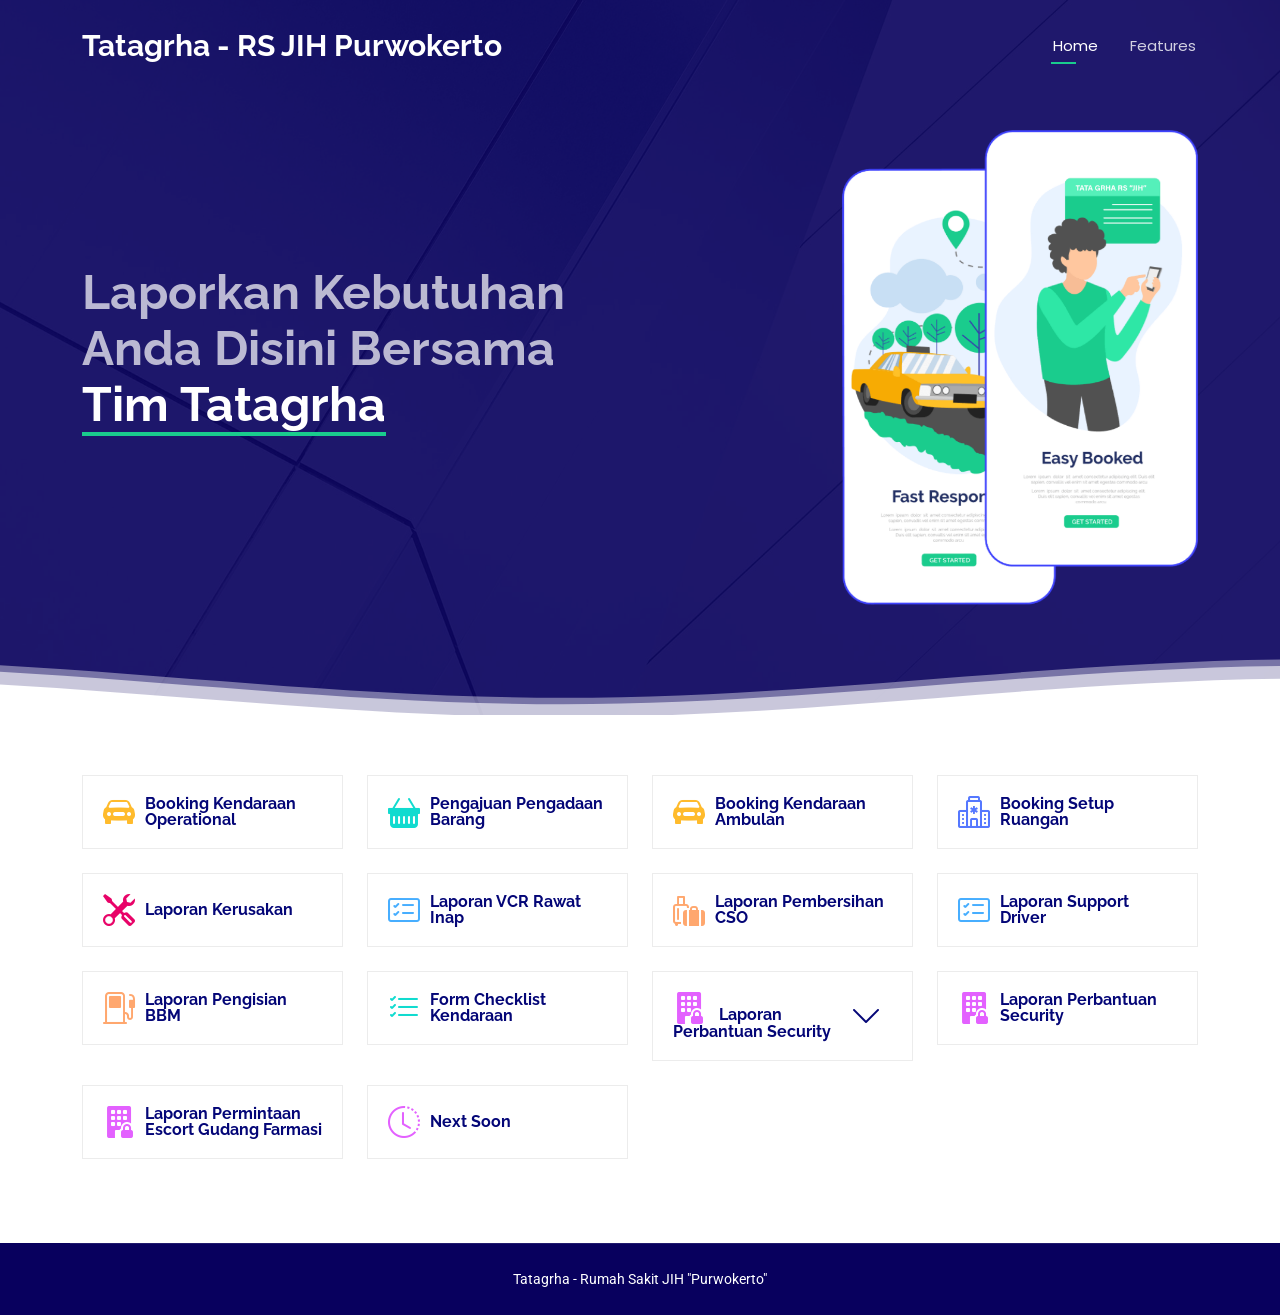
==== commit 17b3d6bd: "Update index.html" ====
--- a/index.html
+++ b/index.html
@@ -167,11 +167,13 @@
 <div class="col-lg-3 col-md-4" data-aos="fade-up" data-aos-delay="400">
   <div class="features-item faq-item">
     
-    <h3 style="cursor: pointer;">
-      <i class="bi bi-building-fill-lock" style="color: #e361ff;"></i>
-      <span>Laporan Perbantuan Security</span>
-      <i class="bi bi-chevron-down faq-toggle" style="float:right;"></i>
-    </h3>
+<h3>
+  <span>
+    <i class="bi bi-building-fill-lock" style="color: #e361ff;"></i>
+    Laporan Perbantuan Security
+  </span>
+  <i class="bi bi-chevron-down faq-toggle"></i>
+</h3>
 
     <div class="faq-content">
       <p>
--- a/assets/css/main.css
+++ b/assets/css/main.css
@@ -1741,23 +1741,34 @@
 }
 
 /* ===== SUBMENU FEATURES ===== */
-.features-item .faq-content {
-  display: none !important;
+/* FIX submenu agar benar-benar tersembunyi */
+.features-item.faq-item .faq-content {
+  display: none;
+  width: 100%;
   margin-top: 10px;
 }
 
-.features-item.active .faq-content {
+/* saat aktif */
+.features-item.faq-item.active .faq-content {
+  display: block;
+}
+
+/* perbaiki layout agar turun ke bawah */
+.features-item.faq-item {
   display: block !important;
 }
 
-/* cursor klik */
-.features-item h3 {
+/* judul jadi clickable */
+.features-item.faq-item h3 {
+  display: flex;
+  align-items: center;
+  justify-content: space-between;
   cursor: pointer;
 }
 
-/* animasi panah */
+/* panah */
 .faq-toggle {
-  transition: transform 0.3s;
+  transition: 0.3s;
 }
 
 .features-item.active .faq-toggle {
@@ -1765,6 +1776,7 @@
 }
 
 
+
 /*--------------------------------------------------------------
 # Starter Section Section
 --------------------------------------------------------------*/
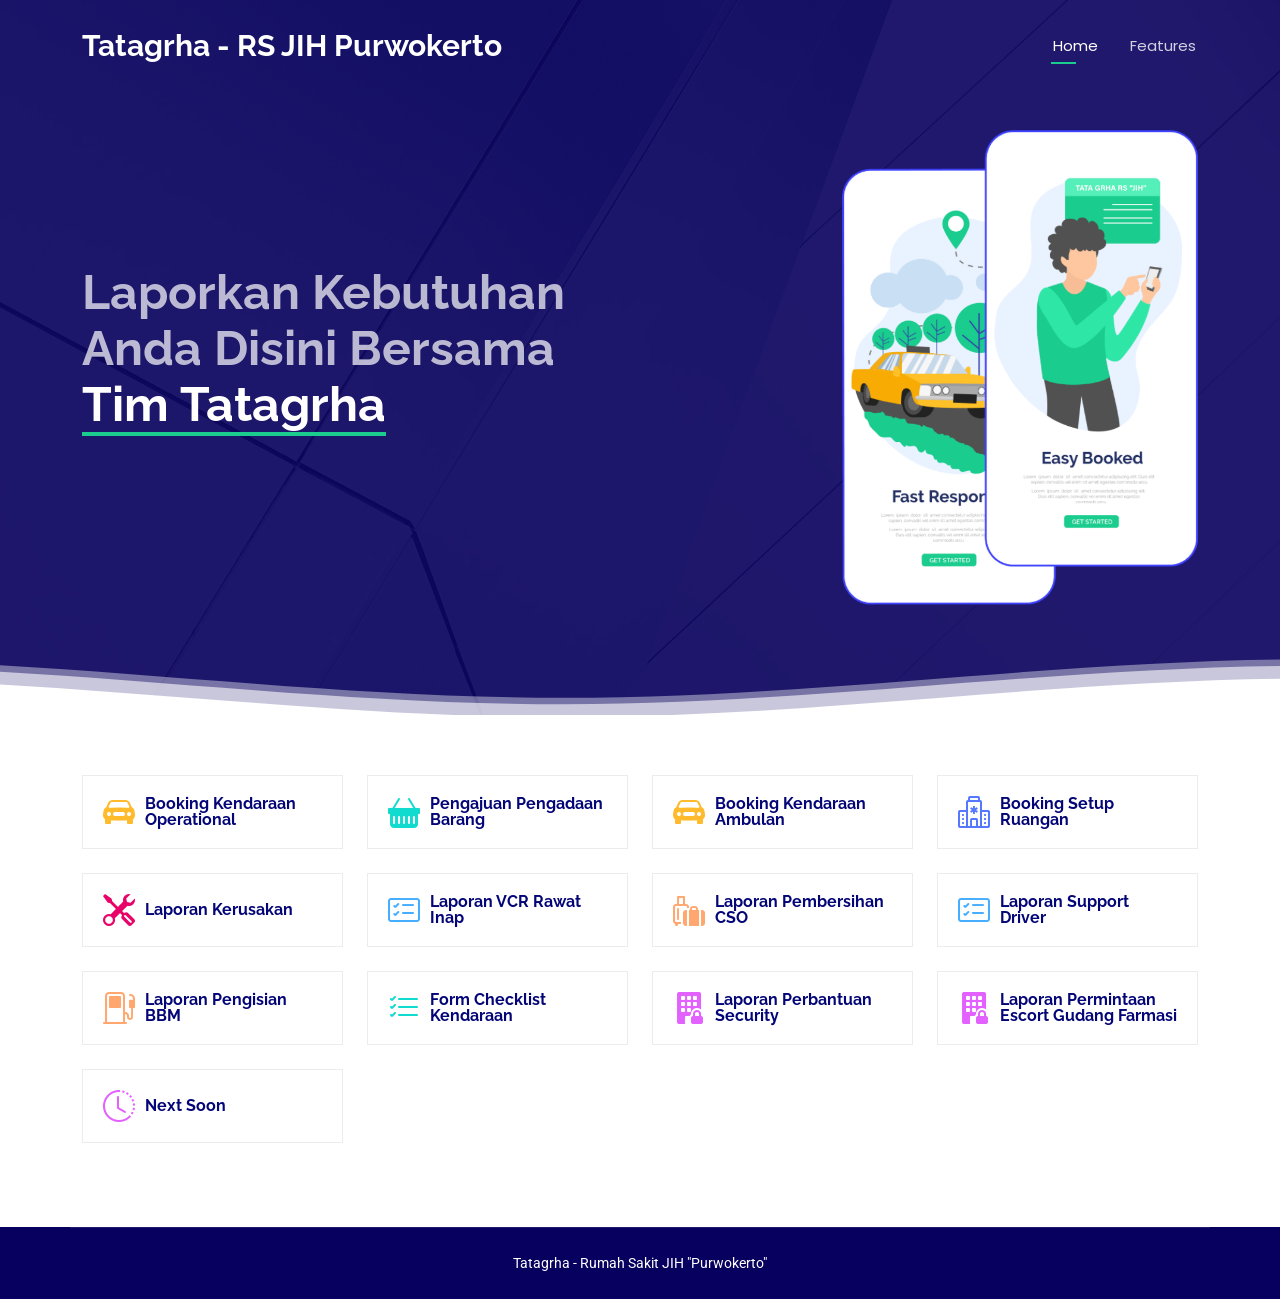
==== commit b7553a61: "Update index.html" ====
--- a/index.html
+++ b/index.html
@@ -162,38 +162,6 @@
               <h3><a href="https://forms.gle/vssDsySUYptKoTKb6" class="stretched-link">Form Checklist Kendaraan</a></h3>
             </div>
           </div><!-- End Feature Item -->
-
-
-<div class="col-lg-3 col-md-4" data-aos="fade-up" data-aos-delay="400">
-  <div class="features-item faq-item">
-    
-<h3>
-  <span>
-    <i class="bi bi-building-fill-lock" style="color: #e361ff;"></i>
-    Laporan Perbantuan Security
-  </span>
-  <i class="bi bi-chevron-down faq-toggle"></i>
-</h3>
-
-    <div class="faq-content">
-      <p>
-        <a href="https://forms.gle/bo8YQ8iHdRZ7B3AS6" target="_blank" class="btn bi bi-input-cursor">
-          Buka Formulir
-        </a>
-      </p>
-      <p>
-        <a href="https://docs.google.com/spreadsheets/d/e/2PACX-1vQ4hUQMx2nPUFVY28Vp6u63LYOZsIfMvI5gpIaomorctwQBN0387PsJkoW3_GNkcBlwQdu6787b2Nue/pubhtml?gid=1889220199&single=true" target="_blank" class="btn bi bi-filetype-xls">
-          Lihat Spreadsheet
-        </a>
-      </p>
-    </div>
-
-  </div>
-</div>
-
-
-
-
           
           <div class="col-lg-3 col-md-4" data-aos="fade-up" data-aos-delay="400">
             <div class="features-item">
@@ -254,16 +222,14 @@
   <!-- Main JS File -->
   <script src="assets/js/main.js"></script>
 
-    <script>
-  document.querySelectorAll(".features-item.faq-item h3").forEach(item => {
-    item.addEventListener("click", function(e) {
-      e.preventDefault();
-      const parent = this.closest(".features-item");
+<script>
+  document.querySelectorAll(".faq-item h3").forEach(item => {
+    item.addEventListener("click", function() {
+      const parent = this.closest(".faq-item");
       parent.classList.toggle("active");
     });
   });
 </script>
-
 </body>
 
 </html>
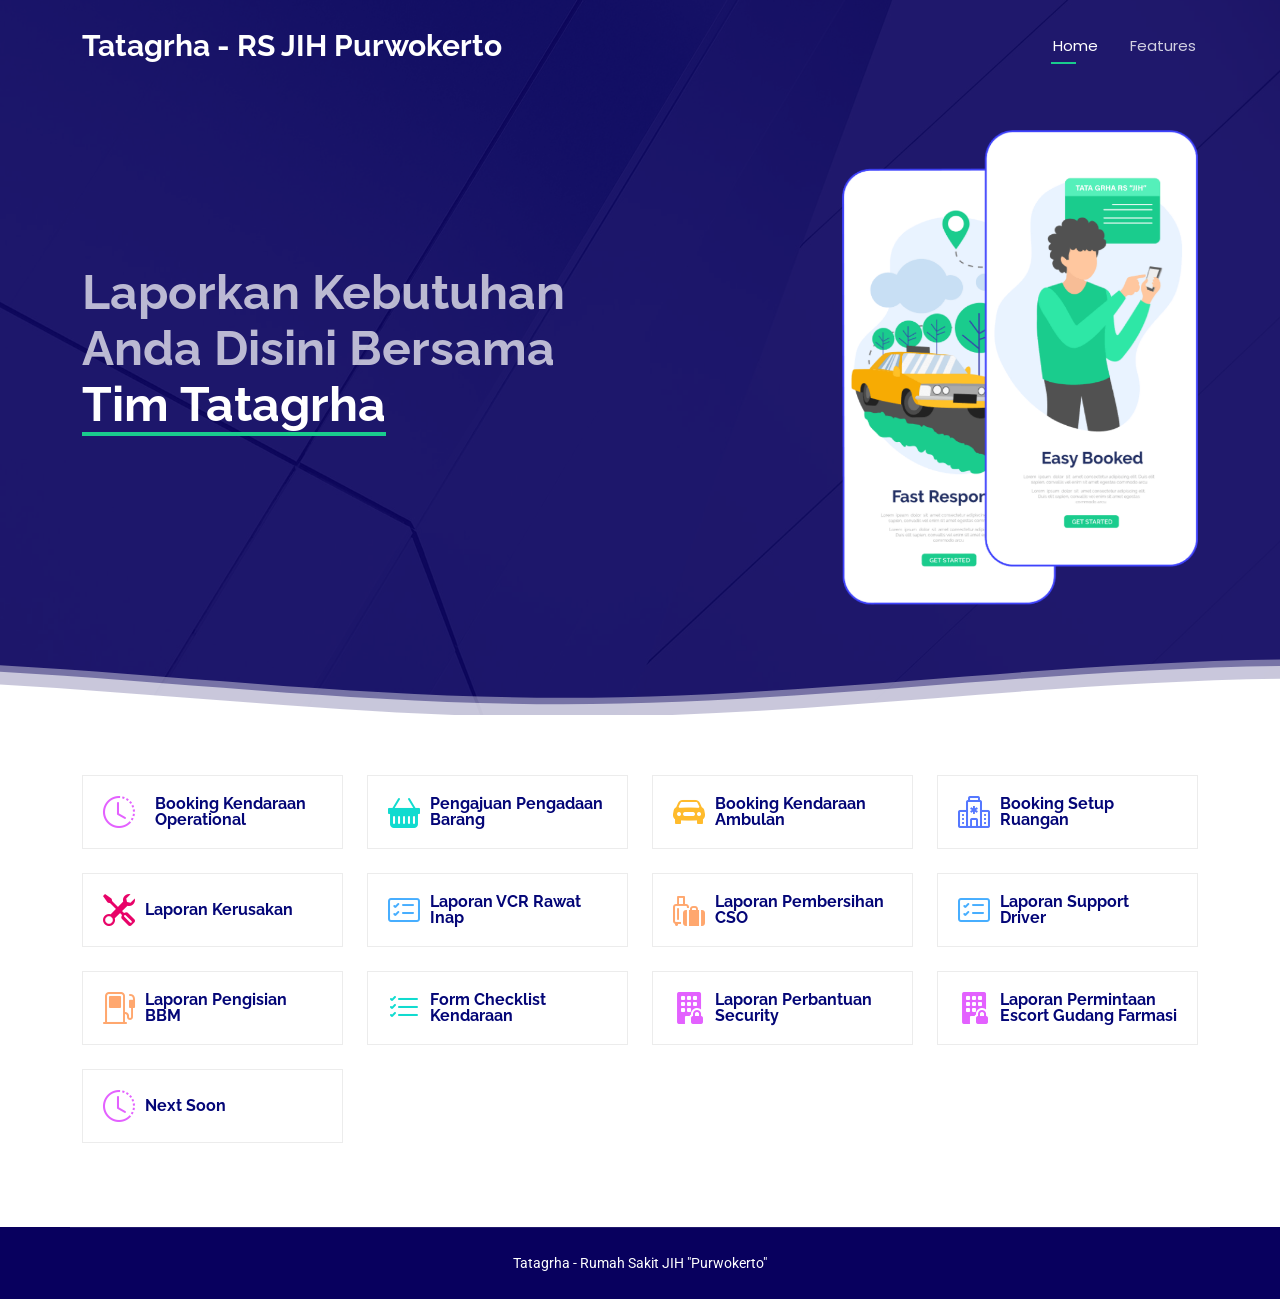
==== commit ebc59a60: "Update index.html" ====
--- a/index.html
+++ b/index.html
@@ -93,12 +93,21 @@
 
         <div class="row gy-4">
 
-          <div class="col-lg-3 col-md-4" data-aos="fade-up" data-aos-delay="100">
-            <div class="features-item">
-              <i class="bi bi-car-front-fill" style="color: #ffbb2c;"></i>
-              <h3><a href="https://forms.gle/CPG3CQhmKUWw7YBz8" class="stretched-link">Booking Kendaraan Operational</a></h3>
-            </div>
-          </div><!-- End Feature Item -->
+<div class="col-lg-3 col-md-4" data-aos="fade-up" data-aos-delay="400">
+  <div class="features-item faq-item">
+    
+    <div class="faq-header">
+      <i class="bi bi-clock-history" style="color: #e361ff;"></i>
+      <h3>Booking Kendaraan Operational</h3>
+    </div>
+
+    <div class="faq-content">
+      <a href="https://forms.gle/CPG3CQhmKUWw7YBz8" class="submenu-btn">📄 Buka Form Pengajuan</a>
+      <a href="https://script.google.com/macros/s/AKfycbxR7l9br0D4VRePpBkkvY9vnR6ye7BGbgkYow0i9Aj-LaBQlmsRt_qCBhwNz5_4F7hE0w/exec" class="submenu-btn">🎫 Cek Status Tiket</a>
+    </div>
+
+  </div>
+</div>
 
           <div class="col-lg-3 col-md-4" data-aos="fade-up" data-aos-delay="100">
             <div class="features-item">
@@ -223,12 +232,11 @@
   <script src="assets/js/main.js"></script>
 
 <script>
-  document.querySelectorAll(".faq-item h3").forEach(item => {
-    item.addEventListener("click", function() {
-      const parent = this.closest(".faq-item");
-      parent.classList.toggle("active");
-    });
+document.querySelectorAll(".faq-header").forEach(item => {
+  item.addEventListener("click", function() {
+    this.parentElement.classList.toggle("active");
   });
+});
 </script>
 </body>
 
--- a/assets/css/main.css
+++ b/assets/css/main.css
@@ -1783,3 +1783,41 @@
 .starter-section {
   /* Add your styles here */
 }
+
+/* Hidden Menu Feature */
+.faq-item {
+  cursor: pointer;
+  transition: 0.3s;
+}
+
+.faq-header {
+  display: flex;
+  align-items: center;
+  gap: 10px;
+}
+
+.faq-content {
+  display: none;
+  margin-top: 15px;
+  padding-left: 5px;
+}
+
+.faq-item.active .faq-content {
+  display: block;
+}
+
+.submenu-btn {
+  display: block;
+  padding: 8px 12px;
+  margin-bottom: 8px;
+  background: #f4f4f4;
+  border-radius: 8px;
+  text-decoration: none;
+  color: #333;
+  transition: 0.3s;
+}
+
+.submenu-btn:hover {
+  background: #0d6efd;
+  color: white;
+}
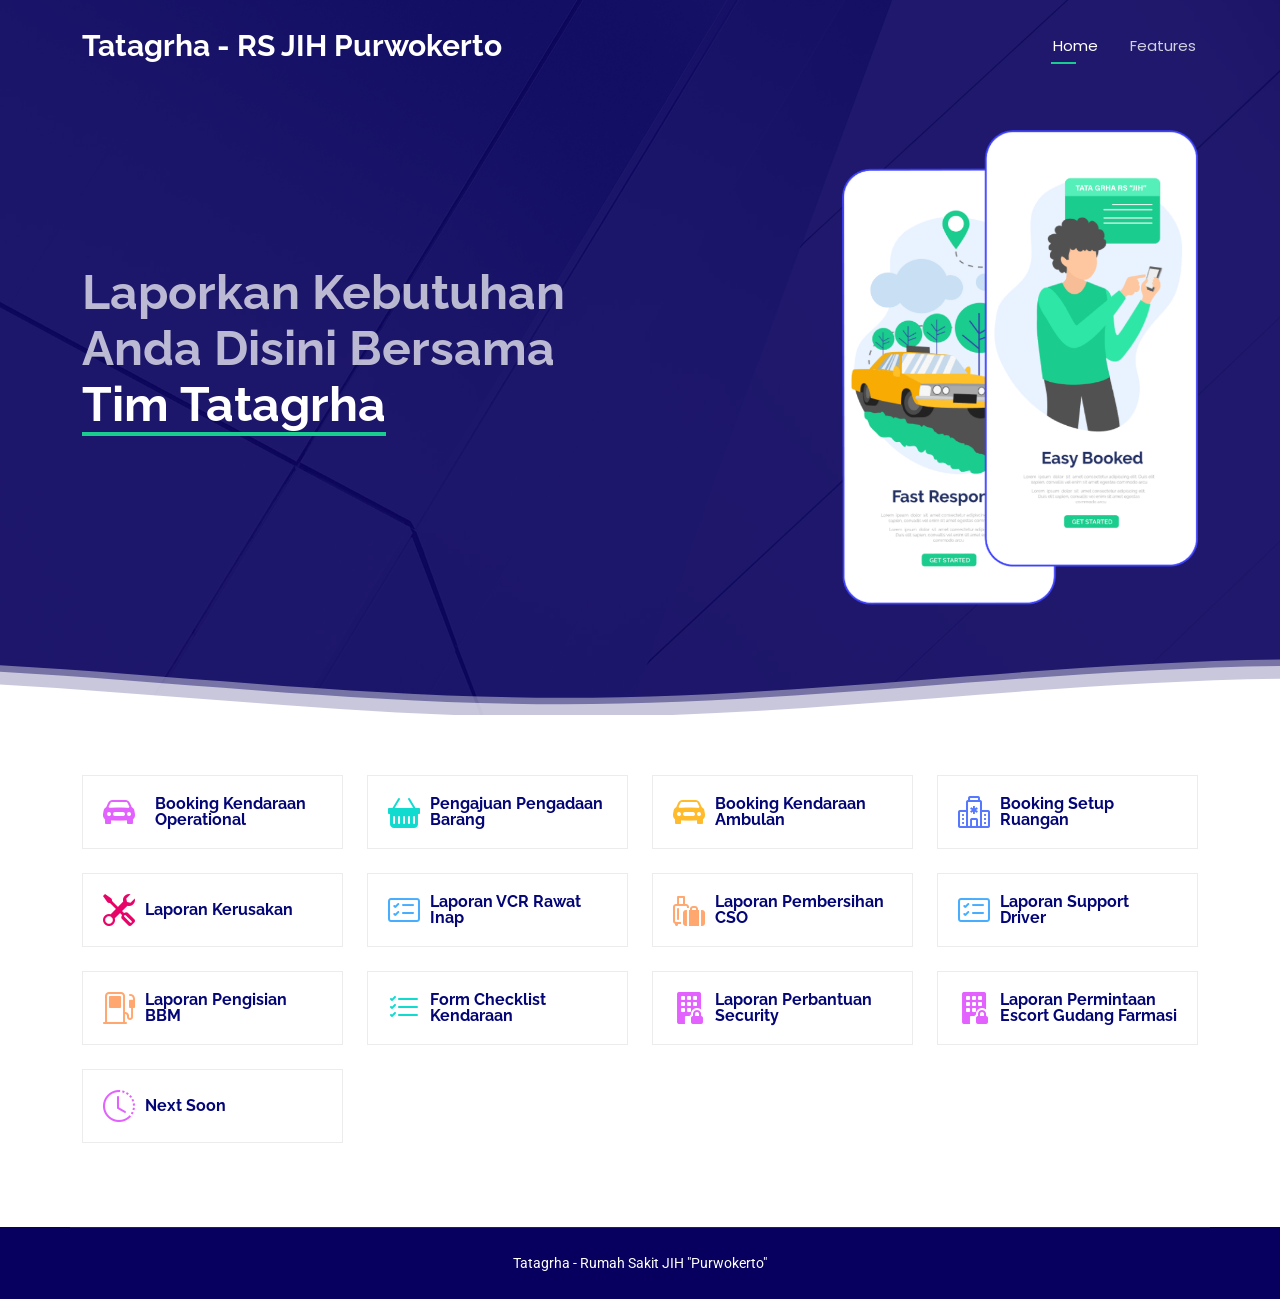
==== commit 8c8b078b: "Update index.html" ====
--- a/index.html
+++ b/index.html
@@ -97,7 +97,7 @@
   <div class="features-item faq-item">
     
     <div class="faq-header">
-      <i class="bi bi-clock-history" style="color: #e361ff;"></i>
+      <i class="bi bi-car-front-fill" style="color: #e361ff;"></i>
       <h3>Booking Kendaraan Operational</h3>
     </div>
 
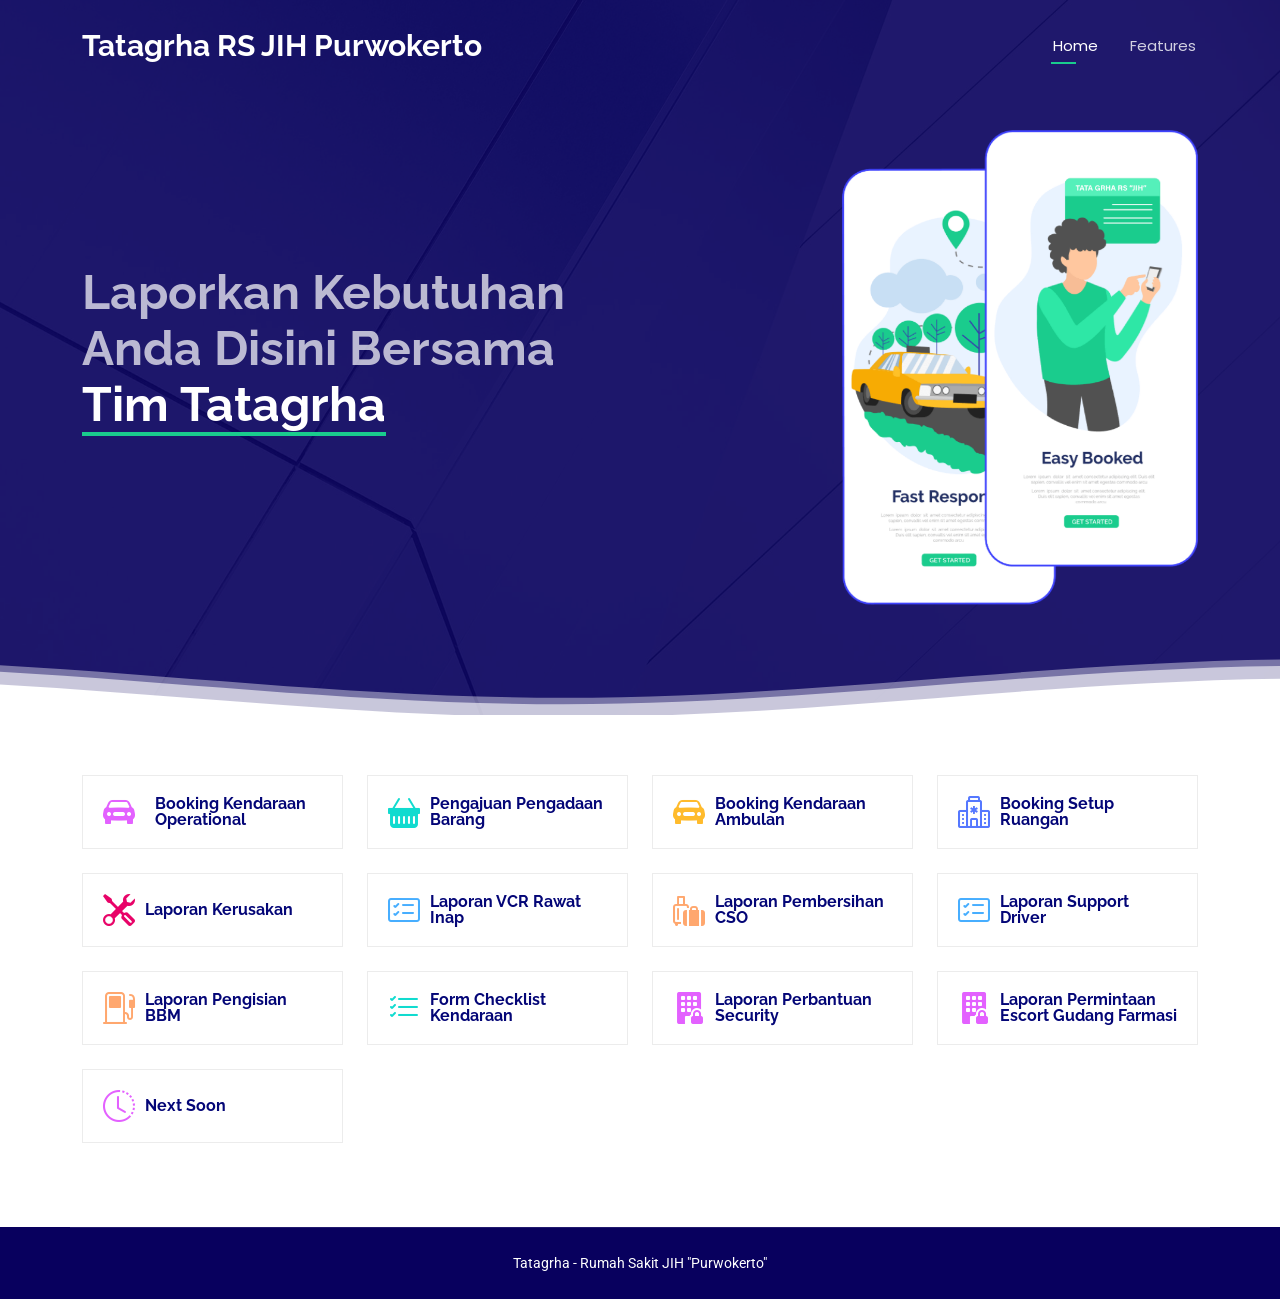
==== commit effa4ecf: "Update index.html" ====
--- a/index.html
+++ b/index.html
@@ -37,7 +37,7 @@
       <a href="index.html" class="logo d-flex align-items-center">
         <!-- Uncomment the line below if you also wish to use an image logo -->
         <!-- <img src="assets/img/logo.png" alt=""> -->
-        <h1 class="sitename">Tatagrha - RS JIH Purwokerto</h1>
+        <h1 class="sitename">Tatagrha RS JIH Purwokerto</h1>
       </a>
 
       <nav id="navmenu" class="navmenu">
